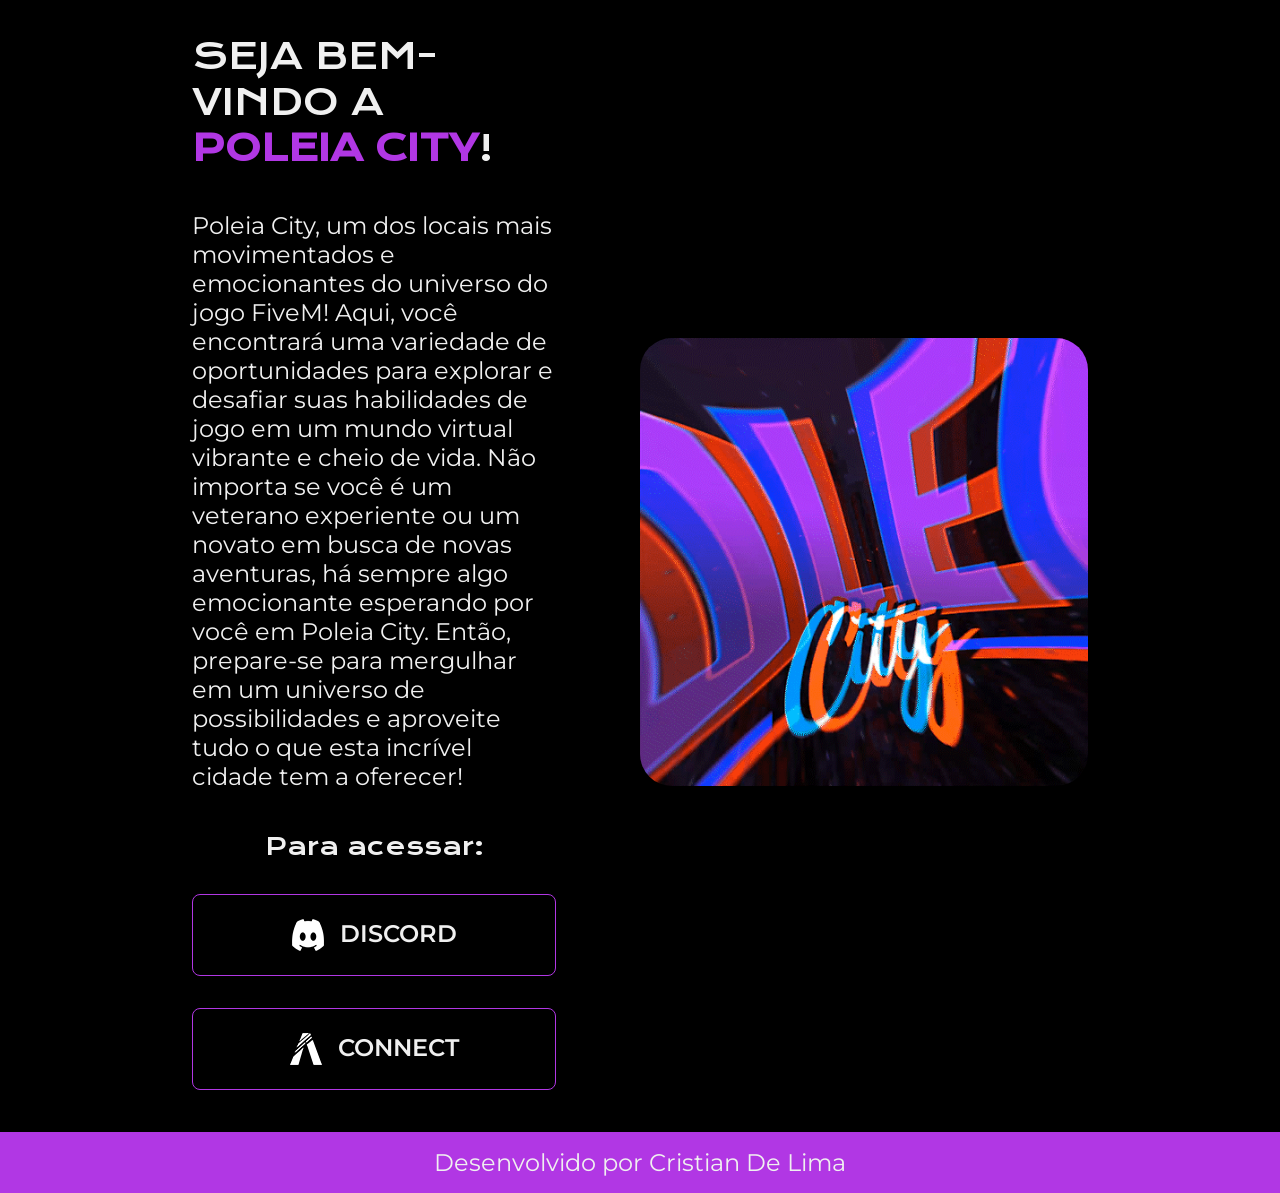
==== index.html @ ab6a3f94 "Add files via upload" ====
<!DOCTYPE html>
<html lang="pt-br">
<head>
    <meta charset="UTF-8">
    <meta http-equiv="X-UA-Compatible" content="IE=edge">
    <meta name="viewport" content="width=device-width, initial-scale=1.0">
    <title>Poleia City</title>
    <link rel="stylesheet" href="styles.css">
</head>
<body>
    <!-- <header class="cabecalho">
        <nav class="cabecalho__menu">
            <a class="cabecalho__estilizacao" href="index.html">Home</a>
            <a class="cabecalho__estilizacao" href="about.html">Loja</a>
        </nav>
    </header> -->
    <main class="principal">
        <section class="container">
            <h1 class="container__titulo">SEJA BEM-VINDO A <strong class="container__destaque">POLEIA CITY</strong>!</h1>
            <p class="container__paragrafo">Poleia City, um dos locais mais movimentados e emocionantes do universo do jogo FiveM! Aqui, você encontrará uma variedade de oportunidades para explorar e desafiar suas habilidades de jogo em um mundo virtual vibrante e cheio de vida. Não importa se você é um veterano experiente ou um novato em busca de novas aventuras, há sempre algo emocionante esperando por você em Poleia City. Então, prepare-se para mergulhar em um universo de possibilidades e aproveite tudo o que esta incrível cidade tem a oferecer!</p>
            <div class="botoes">
                <h2 class="botoes__titulo">Para acessar:</h2>
                <a class="botao" href="https://discord.gg/6c7cx9eCwJ" target="_blank"><img src="imagens/discord.png">DISCORD</a>
                <a class="botao" href="https://discord.gg/6c7cx9eCwJ" target="_blank"><img src="imagens/fivem.png">CONNECT</a>
            </div>
        </section>
        <img class="imagem" src="imagens/LOGO_GIF.gif">
    </main>
    <footer class="rodape">
        <h3 class="rodape__titulo">Desenvolvido por <a class="rodape__link" href="https://github.com/CristianDeLima" target="_blank">Cristian De Lima</a></h3>
    </footer>
</body>
</html>
---- styles.css ----
@import url('https://fonts.googleapis.com/css2?family=Krona+One&family=Montserrat:wght@400;600&display=swap');

* {
    margin: 0;
    padding: 0;
}

:root {
    --cor-background: #000000;
    --cor-principal: #F0F0F0;
    --cor-secundaria: #B137E4;
    --fonte-krona: 'Krona One', sans-serif;
    --fonte-montserrat: 'Montserrat', sans-serif;
}

body {
    background-color: var(--cor-background);
    min-height: 100vh;
}

.cabecalho {
    margin: 1% 0% 0% 15%;
}

.cabecalho__menu {
    display: flex;
    gap: 5rem;
}

.cabecalho__estilizacao {
    text-decoration: none;
    font-family: var(--fonte-montserrat);
    font-weight: 600;
    font-size: 1.5rem;
    color: var(--cor-secundaria);
}

.principal {
    display: flex;
    align-items: center;
    padding: 2.6% 15%;
    gap: 5.25rem;
}

.container {
    color: var(--cor-principal);
    display: flex;
    flex-direction: column;
    width: 50%;
    gap: 2.5rem;
}

.container__titulo {
    font-family: var(--fonte-krona);
    font-weight: 400;
    font-size: 2.25rem;
}

.container__destaque {
    color: var(--cor-secundaria);
}

.container__paragrafo {
    font-family: var(--fonte-montserrat);
    font-weight: 400;
    font-size: 1.5rem;
}

.botoes {
    display: flex;
    text-align: center;
    flex-direction: column;
    gap: 2rem;
}

.botoes__titulo {
    font-family: var(--fonte-krona);
    font-weight: 400;
    font-size: 1.5rem;
}

.botao {
    font-family: var(--fonte-montserrat);
    font-weight: 600;
    font-size: 1.5rem;
    text-decoration: none;
    color: var(--cor-principal);
    border: 0.06rem solid var(--cor-secundaria);
    padding: 1em;
    border-radius: 0.5rem;
    display: flex;
    justify-content: center;
    gap: 1rem;
}

.imagem {
    width: 50%;
    border-radius: 2em;
}

.botao:hover {
    background-color: var(--cor-secundaria);
}

.rodape {
    background-color: var(--cor-secundaria);
    color: var(--cor-principal);
    text-align: center;
    padding: 1rem;
    margin-top: 0.7%;
}

.rodape__titulo {
    font-family: var(--fonte-montserrat);
    font-weight: 400;
    font-size: 1.5rem;
}

.rodape__link {
    text-decoration: none;
    color: var(--cor-principal);
}

@media (max-width: 1200px) {
    .principal {
        flex-direction: column-reverse;
    }
    .cabecalho {
        display: flex;
        flex-direction: column;
        align-items: center;
        margin: 2% 0%;
    }

    .container {
        width: auto;
    }
}

@media (max-width: 720px) {
    .principal {
        flex-direction: column-reverse;
    }
    .cabecalho {
        display: flex;
        flex-direction: column;
        align-items: center;
        margin: 2% 0%;
    }
}
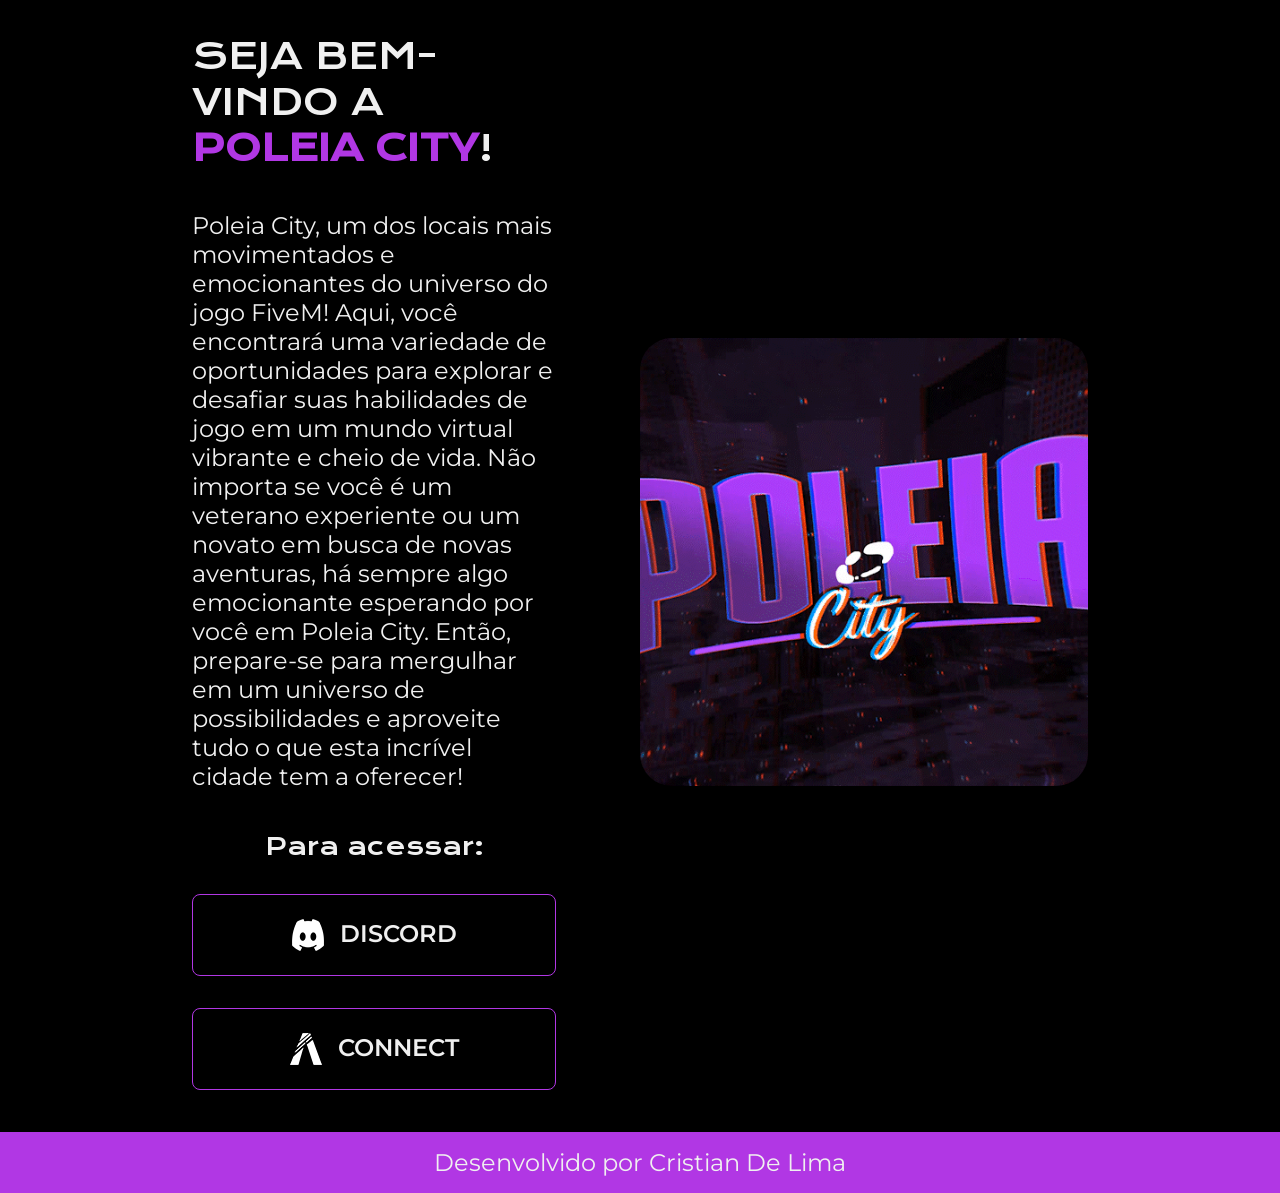
==== commit c19749c2: "Removendo arquivos inuteis" ====
--- a/index.html
+++ b/index.html
@@ -8,12 +8,6 @@
     <link rel="stylesheet" href="styles.css">
 </head>
 <body>
-    <!-- <header class="cabecalho">
-        <nav class="cabecalho__menu">
-            <a class="cabecalho__estilizacao" href="index.html">Home</a>
-            <a class="cabecalho__estilizacao" href="about.html">Loja</a>
-        </nav>
-    </header> -->
     <main class="principal">
         <section class="container">
             <h1 class="container__titulo">SEJA BEM-VINDO A <strong class="container__destaque">POLEIA CITY</strong>!</h1>
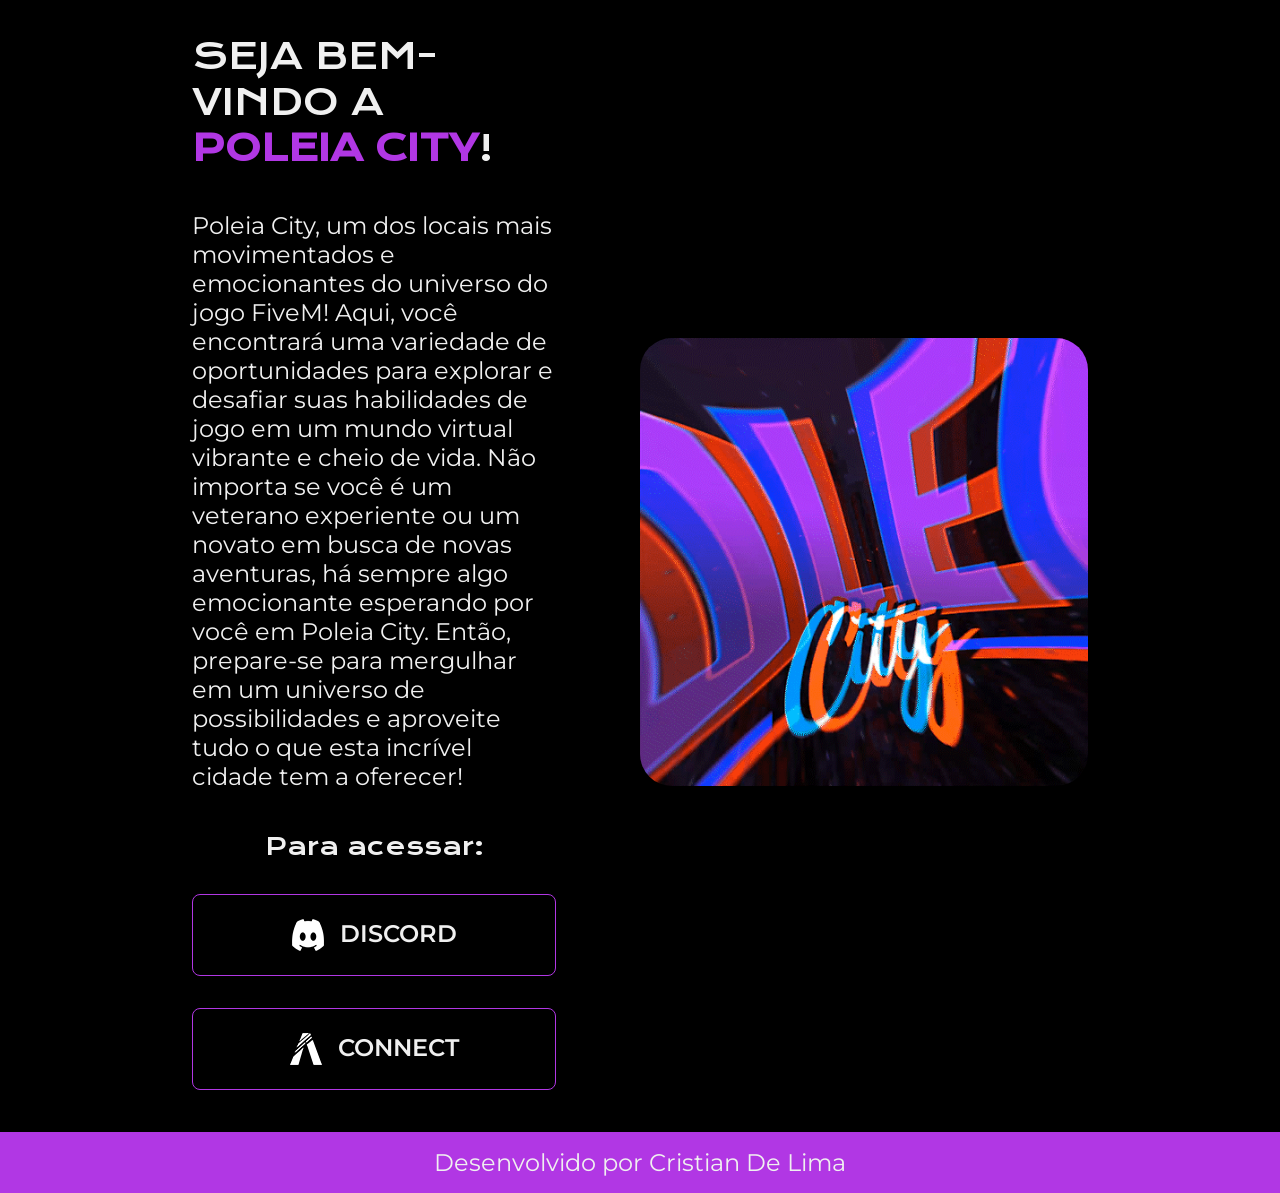
==== commit 8a9cd42a: "Resolvendo problema com imagens com endereço errado" ====
--- a/index.html
+++ b/index.html
@@ -14,11 +14,11 @@
             <p class="container__paragrafo">Poleia City, um dos locais mais movimentados e emocionantes do universo do jogo FiveM! Aqui, você encontrará uma variedade de oportunidades para explorar e desafiar suas habilidades de jogo em um mundo virtual vibrante e cheio de vida. Não importa se você é um veterano experiente ou um novato em busca de novas aventuras, há sempre algo emocionante esperando por você em Poleia City. Então, prepare-se para mergulhar em um universo de possibilidades e aproveite tudo o que esta incrível cidade tem a oferecer!</p>
             <div class="botoes">
                 <h2 class="botoes__titulo">Para acessar:</h2>
-                <a class="botao" href="https://discord.gg/6c7cx9eCwJ" target="_blank"><img src="imagens/discord.png">DISCORD</a>
-                <a class="botao" href="https://discord.gg/6c7cx9eCwJ" target="_blank"><img src="imagens/fivem.png">CONNECT</a>
+                <a class="botao" href="#" target="_blank"><img src="assets/discord.png">DISCORD</a>
+                <a class="botao" href="#" target="_blank"><img src="assets/fivem.png">CONNECT</a>
             </div>
         </section>
-        <img class="imagem" src="imagens/LOGO_GIF.gif">
+        <img class="imagem" src="assets/LOGO_GIF.gif">
     </main>
     <footer class="rodape">
         <h3 class="rodape__titulo">Desenvolvido por <a class="rodape__link" href="https://github.com/CristianDeLima" target="_blank">Cristian De Lima</a></h3>
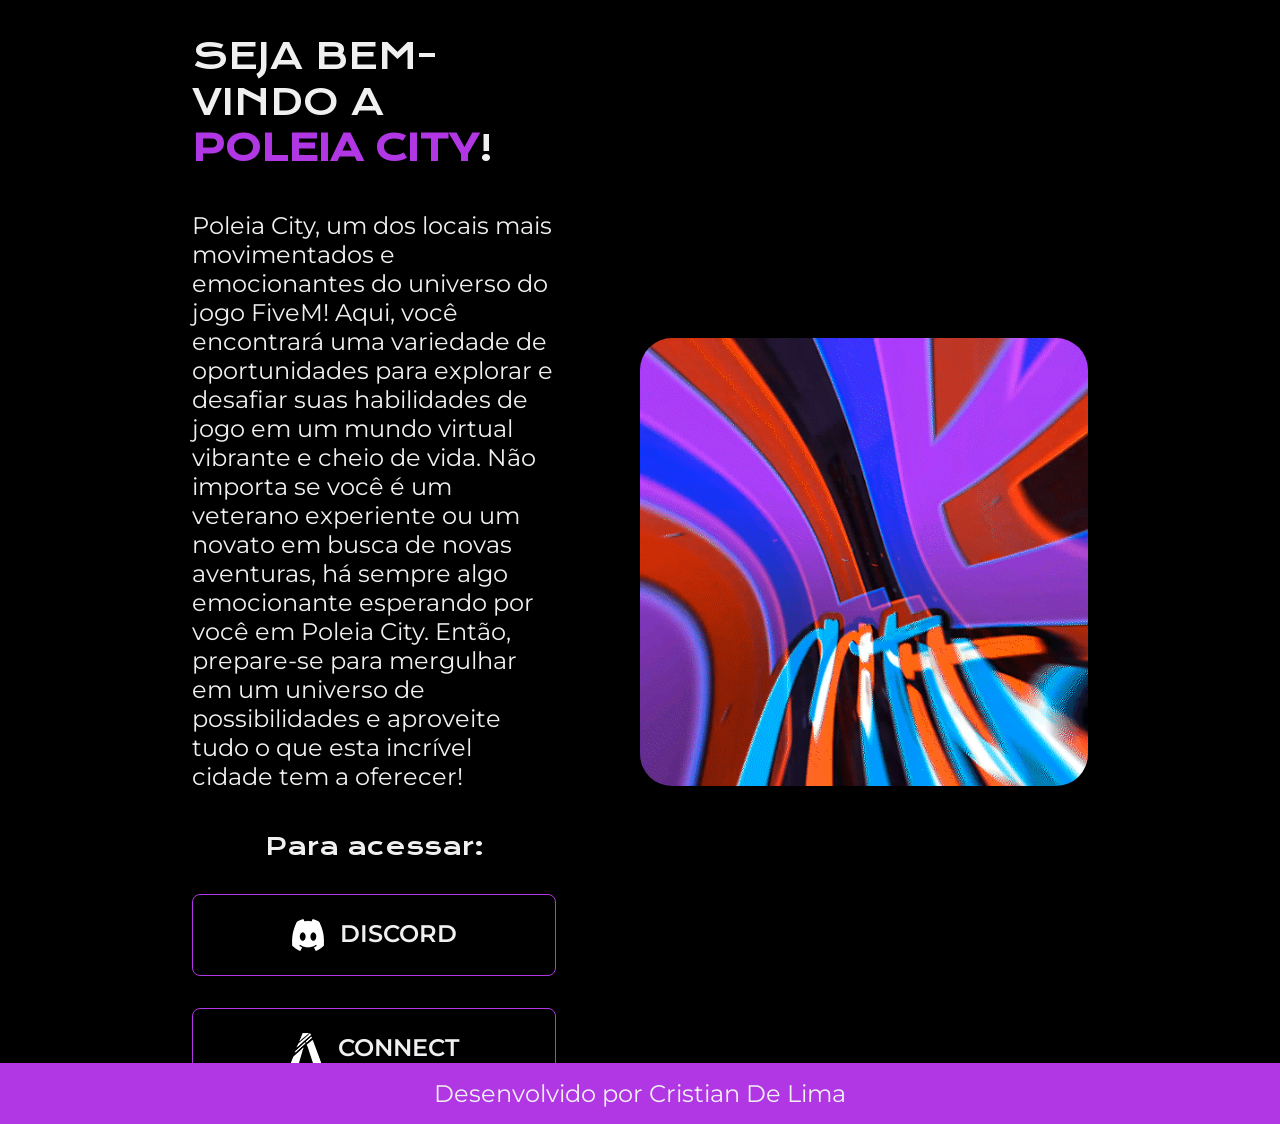
==== commit 69721f9c: "Ajustando o footer" ====
--- a/index.html
+++ b/index.html
@@ -14,8 +14,8 @@
             <p class="container__paragrafo">Poleia City, um dos locais mais movimentados e emocionantes do universo do jogo FiveM! Aqui, você encontrará uma variedade de oportunidades para explorar e desafiar suas habilidades de jogo em um mundo virtual vibrante e cheio de vida. Não importa se você é um veterano experiente ou um novato em busca de novas aventuras, há sempre algo emocionante esperando por você em Poleia City. Então, prepare-se para mergulhar em um universo de possibilidades e aproveite tudo o que esta incrível cidade tem a oferecer!</p>
             <div class="botoes">
                 <h2 class="botoes__titulo">Para acessar:</h2>
-                <a class="botao" href="#" target="_blank"><img src="assets/discord.png">DISCORD</a>
-                <a class="botao" href="#" target="_blank"><img src="assets/fivem.png">CONNECT</a>
+                <a class="botao" href="#"><img src="assets/discord.png">DISCORD</a>
+                <a class="botao" href="#"><img src="assets/fivem.png">CONNECT</a>
             </div>
         </section>
         <img class="imagem" src="assets/LOGO_GIF.gif">
--- a/styles.css
+++ b/styles.css
@@ -16,6 +16,7 @@
 body {
     background-color: var(--cor-background);
     min-height: 100vh;
+    position: relative;
 }
 
 .cabecalho {
@@ -103,14 +104,16 @@
 }
 
 .rodape {
+    position: absolute;
+    min-width: 100%;
     background-color: var(--cor-secundaria);
     color: var(--cor-principal);
     text-align: center;
-    padding: 1rem;
-    margin-top: 0.7%;
+    bottom: 0px;
 }
 
 .rodape__titulo {
+    margin: 1rem;
     font-family: var(--fonte-montserrat);
     font-weight: 400;
     font-size: 1.5rem;
@@ -120,31 +123,3 @@
     text-decoration: none;
     color: var(--cor-principal);
 }
-
-@media (max-width: 1200px) {
-    .principal {
-        flex-direction: column-reverse;
-    }
-    .cabecalho {
-        display: flex;
-        flex-direction: column;
-        align-items: center;
-        margin: 2% 0%;
-    }
-
-    .container {
-        width: auto;
-    }
-}
-
-@media (max-width: 720px) {
-    .principal {
-        flex-direction: column-reverse;
-    }
-    .cabecalho {
-        display: flex;
-        flex-direction: column;
-        align-items: center;
-        margin: 2% 0%;
-    }
-}
